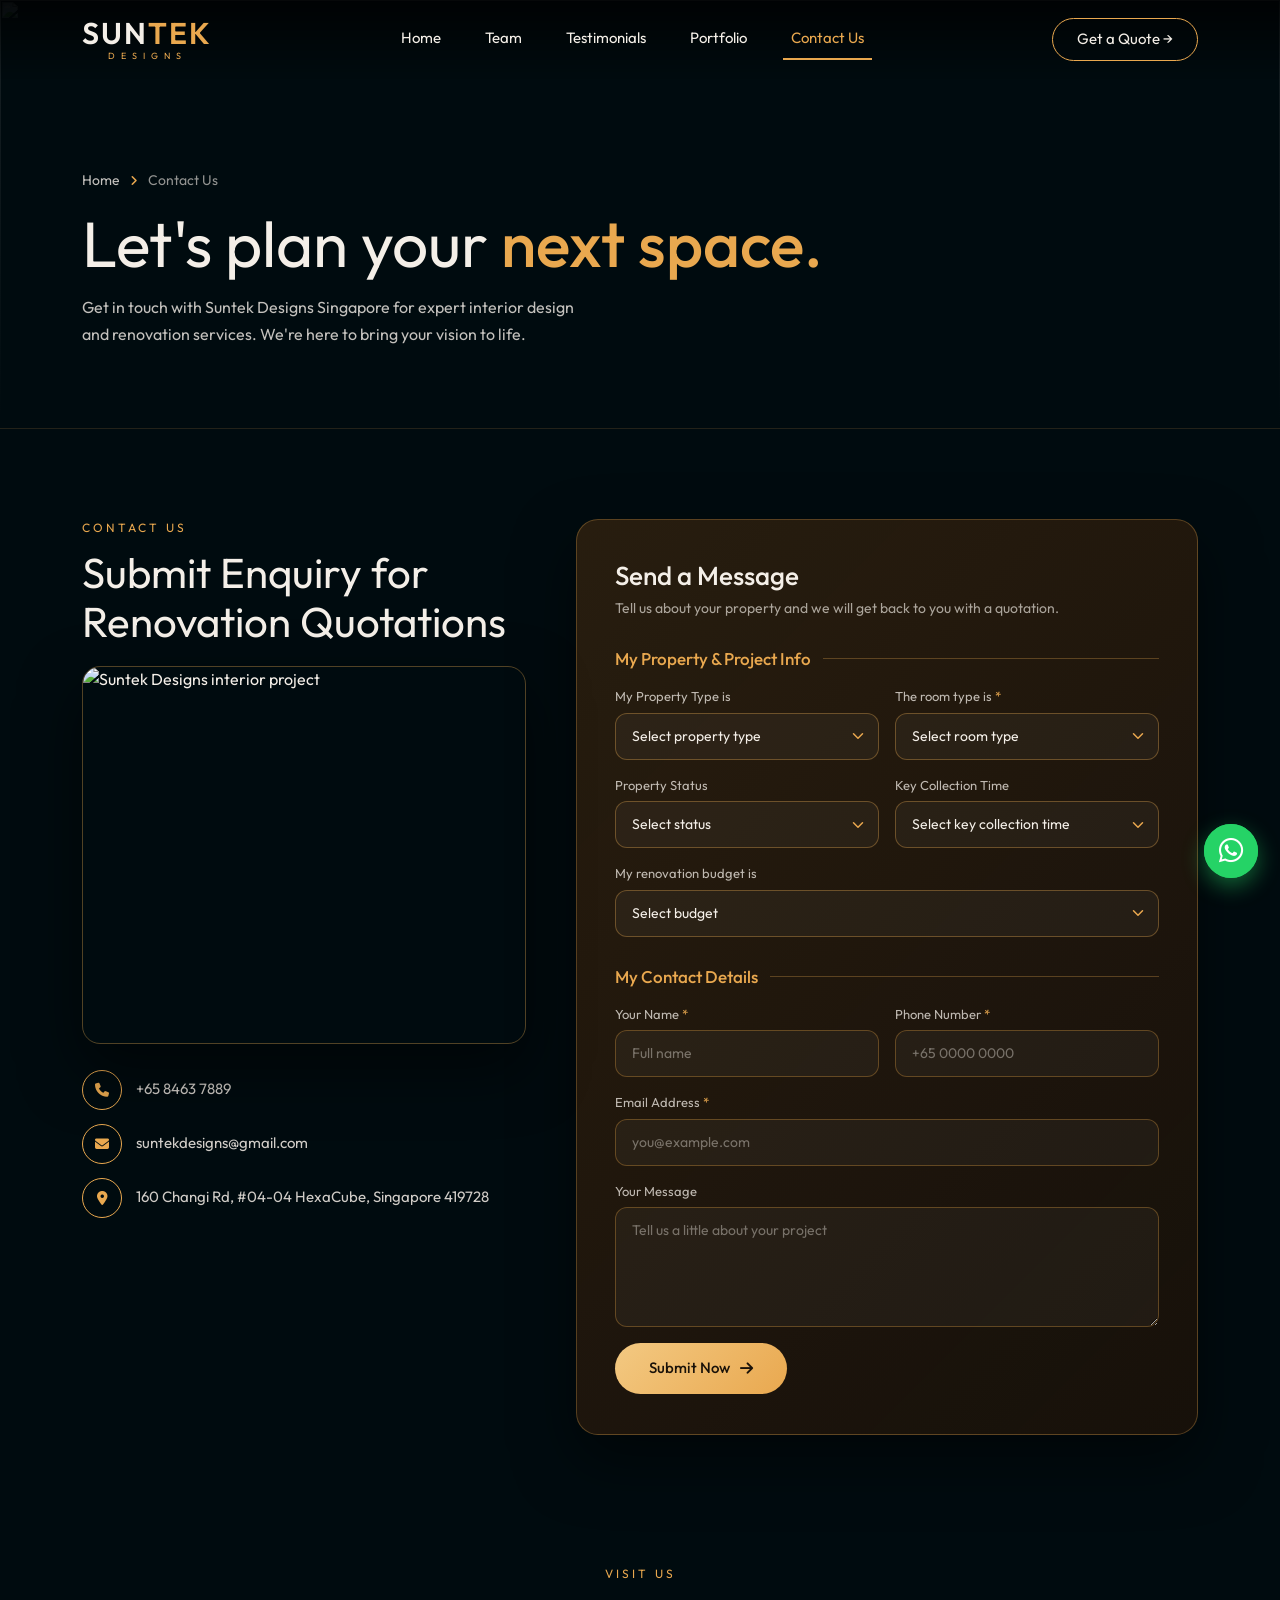
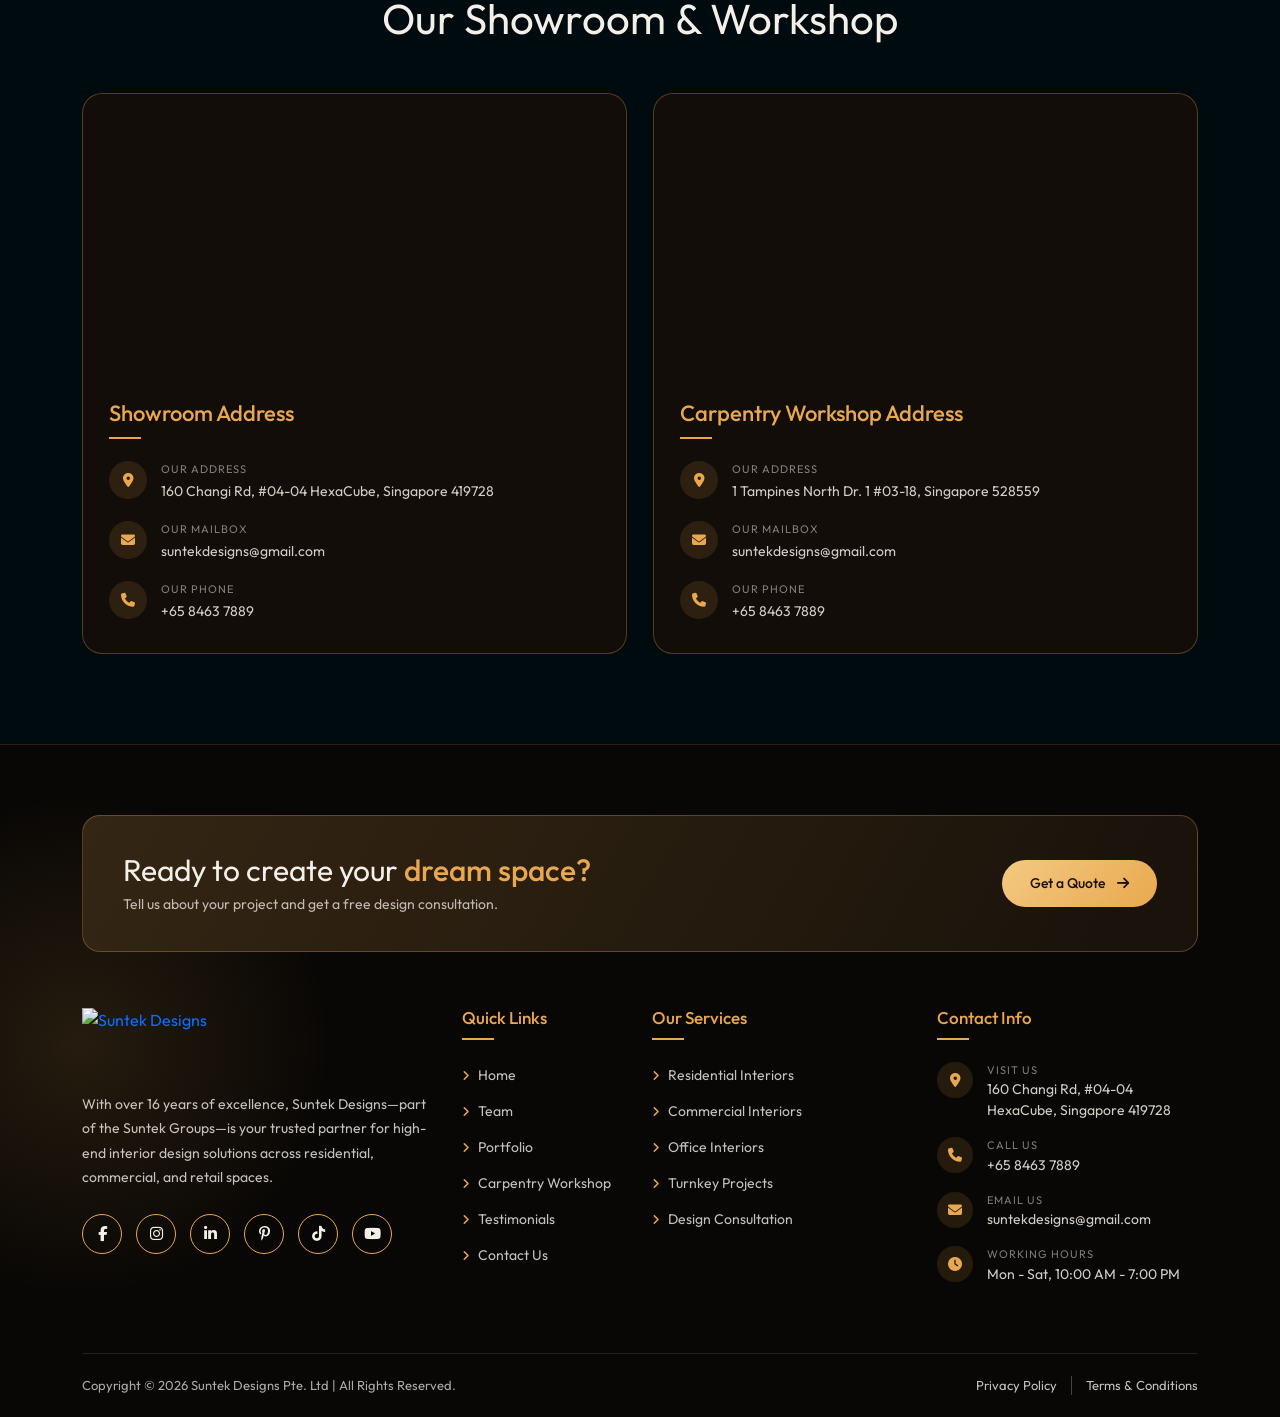
==== contact-us/index.html @ 10766556 "Add files via upload" ====
<!DOCTYPE html>
<html lang="en">

<head>
    <meta charset="UTF-8">
    <meta name="viewport" content="width=device-width, initial-scale=1">
    <title>Contact Us | Suntek Designs</title>
    <meta name="description"
        content="Get in touch with Suntek Designs Singapore for expert interior design and renovation services. We're here to bring your vision to life - contact us today!">

    <!-- Bootstrap 5 + Font -->
    <link href="https://cdn.jsdelivr.net/npm/bootstrap@5.3.3/dist/css/bootstrap.min.css" rel="stylesheet">
    <link href="https://fonts.googleapis.com/css2?family=Outfit:wght@300;400;500;600&display=swap" rel="stylesheet">
    <!-- Font Awesome icons -->
    <link rel="stylesheet" href="https://cdnjs.cloudflare.com/ajax/libs/font-awesome/6.5.2/css/all.min.css">

    <!-- =========================================================
     1) HEADER STYLE  (same as index.html / team.html)
========================================================= -->
    <style>
        html {
            scroll-padding-top: 80px;
        }

        a {
            text-decoration: none;
        }

        :root {
            --gold: #e9a84f;
            --gold-soft: #f3c982;
            --ink: #000b0f;
            --text: #f4efe8;
        }

        body {
            font-family: 'Outfit', sans-serif;
            background: var(--ink);
            color: var(--text);
            margin: 0;
        }

        .site-header {
            position: fixed;
            top: 0;
            left: 0;
            width: 100%;
            z-index: 1030;
            padding: 18px 0;
            background: linear-gradient(to bottom, rgba(0, 0, 0, .75), transparent);
            transition: padding .3s ease, background .3s ease, box-shadow .3s ease, backdrop-filter .3s ease;
        }

        .site-header.is-scrolled {
            padding: 10px 0;
            background: rgba(9, 7, 5, .92);
            -webkit-backdrop-filter: blur(10px);
            backdrop-filter: blur(10px);
            box-shadow: 0 6px 24px rgba(0, 0, 0, .45);
            border-bottom: 1px solid rgba(233, 168, 79, .18);
        }

        .site-header .navbar {
            padding: 0;
        }

        .brand {
            text-decoration: none;
            line-height: 1;
            display: inline-block;
        }

        .brand-main {
            display: block;
            font-size: 30px;
            font-weight: 600;
            letter-spacing: 2px;
            color: var(--text);
        }

        .brand-main b {
            color: var(--gold);
            font-weight: 600;
        }

        .brand-sub {
            display: block;
            font-size: 9px;
            letter-spacing: 6px;
            color: var(--gold);
            text-align: center;
            margin-top: 3px;
        }

        .site-header .nav-link {
            color: var(--text);
            font-size: 15px;
            padding: 8px 4px;
            margin: 0 14px;
            border-bottom: 2px solid transparent;
            transition: color .2s;
        }

        .site-header .nav-link:hover,
        .site-header .nav-link.active {
            color: var(--gold);
        }

        .site-header .nav-link.active {
            border-bottom-color: var(--gold);
        }

        .site-header .dropdown-menu {
            background: rgba(18, 14, 10, .97);
            border: 1px solid rgba(233, 168, 79, .3);
            border-radius: 10px;
            padding: 8px;
            min-width: 220px;
            margin-top: -7px;
        }

        .site-header .dropdown-item {
            color: var(--text);
            font-size: 14px;
            padding: 9px 14px;
            border-radius: 6px;
        }

        .site-header .dropdown-item:hover {
            background: rgba(233, 168, 79, .15);
            color: var(--gold);
        }

        .btn-quote {
            color: var(--text);
            border: 1px solid var(--gold);
            border-radius: 30px;
            padding: 9px 24px;
            font-size: 15px;
            background: transparent;
            transition: .25s;
        }

        .btn-quote:hover {
            background: var(--gold);
            color: #1a1209;
        }

        .navbar-toggler {
            border: 1px solid var(--gold);
            padding: 6px 10px;
        }

        .navbar-toggler:focus {
            box-shadow: none;
        }

        .navbar-toggler-icon {
            filter: invert(1);
        }

        @media (min-width:992px) {
            .site-header .dropdown:hover>.dropdown-menu {
                display: block;
            }
        }

        @media (max-width:991.98px) {
            .site-header {
                background: rgba(0, 0, 0, .85);
                padding: 12px 0;
            }

            .site-header.is-scrolled {
                padding: 10px 0;
                background: rgba(9, 7, 5, .95);
            }

            .site-header .navbar-collapse {
                background: rgba(14, 11, 8, .98);
                margin-top: 14px;
                padding: 10px 18px 20px;
                border: 1px solid rgba(233, 168, 79, .25);
                border-radius: 12px;
                max-height: calc(100vh - 90px);
                overflow-y: auto;
            }

            .site-header .nav-link {
                margin: 0;
                padding: 12px 0;
                border-bottom: 1px solid rgba(255, 255, 255, .08);
            }

            .site-header .nav-link.active {
                border-bottom-color: rgba(255, 255, 255, .08);
            }

            .site-header .dropdown-menu {
                background: transparent;
                border: 0;
                padding: 0 0 0 12px;
                margin: 0;
            }

            .btn-quote {
                display: block;
                text-align: center;
                margin-top: 18px;
            }
        }
    </style>
</head>

<body>

    <!-- =========================================================
     2) HEADER TAG  (same as index.html / team.html)
========================================================= -->
    <header class="site-header">
        <div class="container">
            <nav class="navbar navbar-expand-lg">

                <a class="brand" href="index.html">
                    <span class="brand-main">SUN<b>TEK</b></span>
                    <span class="brand-sub">DESIGNS</span>
                </a>

                <button class="navbar-toggler" type="button" data-bs-toggle="collapse" data-bs-target="#mainNav"
                    aria-controls="mainNav" aria-expanded="false" aria-label="Toggle menu">
                    <span class="navbar-toggler-icon"></span>
                </button>

                <div class="collapse navbar-collapse" id="mainNav">
                    <ul class="navbar-nav mx-auto align-items-lg-center">
                        <li class="nav-item"><a class="nav-link" href="../index.html">Home</a></li>
                        <!-- <li class="nav-item"><a class="nav-link" href="index.html">About Us</a></li> -->
                        <li class="nav-item"><a class="nav-link" href="../team/">Team</a></li>
                        <li class="nav-item"><a class="nav-link" href="../testimonials/">Testimonials</a></li>

                        <!-- Services dropdown -->
                        <!-- <li class="nav-item dropdown">
                            <a class="nav-link dropdown-toggle" href="#" id="servicesDrop" role="button"
                                data-bs-toggle="dropdown" aria-expanded="false">Services</a>
                            <ul class="dropdown-menu" aria-labelledby="servicesDrop">
                                <li><a class="dropdown-item" href="#">Residential Interiors</a></li>
                                <li><a class="dropdown-item" href="#">Office Interiors</a></li>
                                <li><a class="dropdown-item" href="#">Commercial Spaces</a></li>
                                <li><a class="dropdown-item" href="#">Modular Kitchens</a></li>
                                <li><a class="dropdown-item" href="#">Fit-out Solutions</a></li>
                            </ul>
                        </li> -->

                        <li class="nav-item"><a class="nav-link" href="../project-portfolio/">Portfolio</a></li>
                        <!-- <li class="nav-item"><a class="nav-link" href="#">Blog</a></li> -->
                        <li class="nav-item"><a class="nav-link active" href="../contact-us/">Contact Us</a></li>
                    </ul>

                    <a href="../contact-us/" class="btn-quote">Get a Quote &rarr;</a>
                </div>

            </nav>
        </div>
    </header>























    <!-- =========================================================
     3) CONTACT BANNER - STYLE
========================================================= -->
    <style>
        .contact-banner {
            position: relative;
            padding: 170px 0 80px;
            background: var(--ink);
            overflow: hidden;
            border-bottom: 1px solid rgba(233, 168, 79, .15);
        }

        .contact-banner-bg {
            position: absolute;
            inset: 0;
            width: 100%;
            height: 100%;
            object-fit: cover;
            opacity: .28;
        }

        .contact-banner::after {
            content: "";
            position: absolute;
            inset: 0;
            background: linear-gradient(to bottom, rgba(0, 11, 15, .55), var(--ink) 98%);
        }

        .contact-banner .container {
            position: relative;
            z-index: 2;
        }

        .contact-crumbs {
            display: flex;
            align-items: center;
            gap: 10px;
            list-style: none;
            margin: 0 0 18px;
            padding: 0;
            font-size: 14px;
            color: rgba(244, 239, 232, .6);
        }

        .contact-crumbs a {
            color: rgba(244, 239, 232, .8);
            transition: color .2s;
        }

        .contact-crumbs a:hover {
            color: var(--gold);
        }

        .contact-crumbs li+li::before {
            content: "\f105";
            font-family: "Font Awesome 6 Free";
            font-weight: 900;
            color: var(--gold);
            margin-right: 10px;
            font-size: 12px;
        }

        .contact-banner h1 {
            font-size: clamp(38px, 6vw, 64px);
            font-weight: 400;
            line-height: 1.08;
            margin: 0 0 16px;
        }

        .contact-banner h1 span {
            color: var(--gold);
            font-weight: 500;
        }

        .contact-banner p {
            max-width: 520px;
            font-size: 16px;
            line-height: 1.7;
            color: rgba(244, 239, 232, .8);
            margin: 0;
        }

        @media (max-width: 767.98px) {
            .contact-banner {
                padding: 130px 0 60px;
            }
        }
    </style>

    <!-- =========================================================
     4) CONTACT BANNER - SECTION TAG
========================================================= -->
    <section class="contact-banner">
        <img class="contact-banner-bg"
            src="https://images.unsplash.com/photo-1497366811353-6870744d04b2?auto=format&fit=crop&q=60&w=1600&h=700"
            alt="">
        <div class="container">
            <ul class="contact-crumbs">
                <li><a href="index.html">Home</a></li>
                <li>Contact Us</li>
            </ul>
            <h1>Let's plan your <span>next space.</span></h1>
            <p>Get in touch with Suntek Designs Singapore for expert interior design and renovation services. We're here
                to bring your vision to life.</p>
        </div>
    </section>























    <!-- =========================================================
     5) ENQUIRY FORM - STYLE
========================================================= -->
    <style>
        .enquiry {
            padding: 90px 0;
            background: var(--ink);
        }

        .enquiry-grid {
            display: grid;
            grid-template-columns: minmax(0, 5fr) minmax(0, 7fr);
            gap: 50px;
            align-items: start;
        }

        /* ---------- left side ---------- */
        .enquiry-eyebrow {
            color: var(--gold);
            font-size: 12px;
            letter-spacing: 3px;
            text-transform: uppercase;
            margin: 0 0 12px;
        }

        .enquiry-title {
            font-size: clamp(28px, 4vw, 42px);
            font-weight: 400;
            line-height: 1.15;
            margin: 0 0 20px;
        }

        .enquiry-img {
            position: relative;
            border-radius: 18px;
            overflow: hidden;
            border: 1px solid rgba(233, 168, 79, .35);
            box-shadow: 0 25px 60px rgba(0, 0, 0, .55);
            aspect-ratio: 4 / 3.4;
            margin-bottom: 26px;
        }

        .enquiry-img img {
            position: absolute;
            inset: 0;
            width: 100%;
            height: 100%;
            object-fit: cover;
            display: block;
        }

        .enquiry-quick {
            list-style: none;
            margin: 0;
            padding: 0;
        }

        .enquiry-quick li {
            display: flex;
            align-items: center;
            gap: 14px;
            margin-bottom: 14px;
            font-size: 15px;
            color: rgba(244, 239, 232, .85);
        }

        .enquiry-quick .ic {
            flex: 0 0 40px;
            height: 40px;
            border-radius: 50%;
            border: 1px solid var(--gold);
            color: var(--gold);
            display: grid;
            place-items: center;
            font-size: 14px;
        }

        .enquiry-quick a {
            color: inherit;
            transition: color .2s;
        }

        .enquiry-quick a:hover {
            color: var(--gold);
        }

        /* ---------- form card ---------- */
        .enquiry-card {
            padding: 40px 38px;
            border: 1px solid rgba(233, 168, 79, .3);
            border-radius: 22px;
            background: linear-gradient(135deg, rgba(233, 168, 79, .1), rgba(233, 168, 79, .02));
            background-color: #120d08;
            box-shadow: 0 25px 60px rgba(0, 0, 0, .5);
        }

        .enquiry-card h3 {
            font-size: 26px;
            font-weight: 500;
            margin: 0 0 6px;
        }

        .enquiry-card .enquiry-sub {
            font-size: 14px;
            color: rgba(244, 239, 232, .65);
            margin: 0 0 8px;
        }

        .form-group-title {
            display: flex;
            align-items: center;
            gap: 12px;
            font-size: 17px;
            font-weight: 500;
            color: var(--gold);
            margin: 30px 0 18px;
        }

        .form-group-title::after {
            content: "";
            flex: 1;
            height: 1px;
            background: rgba(233, 168, 79, .3);
        }

        .enquiry-card label {
            display: block;
            font-size: 13px;
            color: rgba(244, 239, 232, .75);
            margin-bottom: 6px;
        }

        .enquiry-card label em {
            color: var(--gold);
            font-style: normal;
        }

        .enquiry-card .form-control,
        .enquiry-card .form-select {
            background-color: rgba(255, 255, 255, .04);
            border: 1px solid rgba(233, 168, 79, .35);
            border-radius: 12px;
            color: var(--text);
            font-family: inherit;
            font-size: 14px;
            padding: 12px 16px;
            transition: border-color .25s, box-shadow .25s;
        }

        .enquiry-card .form-select {
            --bs-form-select-bg-img: url("data:image/svg+xml,%3csvg xmlns='http://www.w3.org/2000/svg' viewBox='0 0 16 16'%3e%3cpath fill='none' stroke='%23e9a84f' stroke-linecap='round' stroke-linejoin='round' stroke-width='2' d='m2 5 6 6 6-6'/%3e%3c/svg%3e");
        }

        .enquiry-card .form-select option {
            background: #120d08;
            color: var(--text);
        }

        .enquiry-card .form-control::placeholder {
            color: rgba(244, 239, 232, .4);
        }

        .enquiry-card .form-control:focus,
        .enquiry-card .form-select:focus {
            background-color: rgba(255, 255, 255, .06);
            border-color: var(--gold);
            box-shadow: 0 0 0 3px rgba(233, 168, 79, .18);
            color: var(--text);
        }

        .enquiry-card textarea.form-control {
            min-height: 120px;
            resize: vertical;
        }

        .form-save {
            display: flex;
            align-items: flex-start;
            gap: 10px;
            margin: 6px 0 24px;
            font-size: 13px;
            color: rgba(244, 239, 232, .65);
        }

        .form-save input {
            margin-top: 3px;
            accent-color: var(--gold);
        }

        .form-save label {
            margin: 0;
        }

        .btn-submit {
            display: inline-flex;
            align-items: center;
            gap: 10px;
            background: linear-gradient(135deg, var(--gold-soft), var(--gold));
            color: #1a1209;
            font-family: inherit;
            font-size: 15px;
            font-weight: 500;
            border: 0;
            border-radius: 40px;
            padding: 14px 34px;
            cursor: pointer;
            transition: .25s;
        }

        .btn-submit i {
            transition: transform .25s;
        }

        .btn-submit:hover {
            filter: brightness(1.08);
            transform: translateY(-2px);
        }

        .btn-submit:hover i {
            transform: translateX(5px);
        }

        .btn-submit:focus-visible {
            outline: 2px solid var(--gold);
            outline-offset: 3px;
        }

        @media (max-width: 991.98px) {
            .enquiry {
                padding: 70px 0;
            }

            .enquiry-grid {
                grid-template-columns: minmax(0, 1fr);
                gap: 40px;
            }
        }

        @media (max-width: 575.98px) {
            .enquiry {
                padding: 60px 0;
            }

            .enquiry-card {
                padding: 28px 20px;
            }

            .btn-submit {
                width: 100%;
                justify-content: center;
            }
        }
    </style>

    <!-- =========================================================
     6) ENQUIRY FORM - SECTION TAG
========================================================= -->
    <section class="enquiry" id="enquiry">
        <div class="container">
            <div class="enquiry-grid">

                <!-- LEFT: intro + image + quick contacts -->
                <div class="enquiry-left">
                    <p class="enquiry-eyebrow">Contact Us</p>
                    <h2 class="enquiry-title">Submit Enquiry for Renovation Quotations</h2>

                    <div class="enquiry-img">
                        <img src="https://suntekdesigns.com/wp-content/uploads/revslider/slider-demo-01/demo1-slide-02-1024x490.jpg"
                            alt="Suntek Designs interior project">
                    </div>

                    <ul class="enquiry-quick">
                        <li><span class="ic"><i class="fa-solid fa-phone"></i></span>
                            <a href="tel:+6584637889">+65 8463 7889</a>
                        </li>
                        <li><span class="ic"><i class="fa-solid fa-envelope"></i></span>
                            <a href="mailto:suntekdesigns@gmail.com">suntekdesigns@gmail.com</a>
                        </li>
                        <li><span class="ic"><i class="fa-solid fa-location-dot"></i></span>
                            <span>160 Changi Rd, #04-04 HexaCube, Singapore 419728</span>
                        </li>
                    </ul>
                </div>

                <!-- RIGHT: form -->
                <div class="enquiry-card">
                    <h3>Send a Message</h3>
                    <p class="enquiry-sub">Tell us about your property and we will get back to you with a quotation.</p>

                    <form action="#" method="post">

                        <h4 class="form-group-title">My Property &amp; Project Info</h4>

                        <div class="row g-3">
                            <div class="col-12 col-md-6">
                                <label for="propertyType">My Property Type is</label>
                                <select class="form-select" id="propertyType" name="property_type">
                                    <option value="">Select property type</option>
                                    <option>HDB</option>
                                    <option>Apartment/Condominium</option>
                                    <option>Landed Property</option>
                                    <option>Commercial</option>
                                </select>
                            </div>

                            <div class="col-12 col-md-6">
                                <label for="roomType">The room type is <em>*</em></label>
                                <select class="form-select" id="roomType" name="room_type" required>
                                    <option value="">Select room type</option>
                                    <option>Studio</option>
                                    <option>2 Rooms</option>
                                    <option>3 Rooms</option>
                                    <option>4 Rooms</option>
                                    <option>5 Rooms</option>
                                    <option>Above 5 Rooms</option>
                                </select>
                            </div>

                            <div class="col-12 col-md-6">
                                <label for="propertyStatus">Property Status</label>
                                <select class="form-select" id="propertyStatus" name="property_status">
                                    <option value="">Select status</option>
                                    <option>New</option>
                                    <option>Resale</option>
                                    <option>Presently Staying</option>
                                </select>
                            </div>

                            <div class="col-12 col-md-6">
                                <label for="keyCollection">Key Collection Time</label>
                                <select class="form-select" id="keyCollection" name="key_collection">
                                    <option value="">Select key collection time</option>
                                    <option>Yes, Key is collected</option>
                                    <option>No, in 1 - 3 months time</option>
                                    <option>No, in 3 - 6 months time</option>
                                    <option>No, in 7 - 12 months time</option>
                                </select>
                            </div>

                            <div class="col-12">
                                <label for="budget">My renovation budget is</label>
                                <select class="form-select" id="budget" name="budget">
                                    <option value="">Select budget</option>
                                    <option>Not Fixed</option>
                                    <option>20,000 and Below</option>
                                    <option>20,001 - 30,000</option>
                                    <option>30,001 - 40,000</option>
                                    <option>40,001 - 60,000</option>
                                    <option>60,001 - 80,000</option>
                                    <option>80,001 - 100,000</option>
                                    <option>100,001 - 200,000</option>
                                    <option>200,001 &amp; Above</option>
                                </select>
                            </div>
                        </div>

                        <h4 class="form-group-title">My Contact Details</h4>

                        <div class="row g-3">
                            <div class="col-12 col-md-6">
                                <label for="fullName">Your Name <em>*</em></label>
                                <input type="text" class="form-control" id="fullName" name="name"
                                    placeholder="Full name" required>
                            </div>

                            <div class="col-12 col-md-6">
                                <label for="phone">Phone Number <em>*</em></label>
                                <input type="tel" class="form-control" id="phone" name="phone"
                                    placeholder="+65 0000 0000" required>
                            </div>

                            <div class="col-12">
                                <label for="email">Email Address <em>*</em></label>
                                <input type="email" class="form-control" id="email" name="email"
                                    placeholder="you@example.com" required>
                            </div>

                            <div class="col-12">
                                <label for="message">Your Message</label>
                                <textarea class="form-control" id="message" name="message"
                                    placeholder="Tell us a little about your project"></textarea>
                            </div>
                        </div>

                        <!-- <div class="form-save">
                            <input type="checkbox" id="saveInfo" name="save_info">
                            <label for="saveInfo">Save my name, email, and website in this browser for the next time I
                                comment.</label>
                        </div> -->

                        <button type="submit" class="btn-submit mt-3">Submit Now <i
                                class="fa-solid fa-arrow-right"></i></button>
                    </form>
                </div>

            </div>
        </div>
    </section>























    <!-- =========================================================
     7) LOCATIONS (MAPS) - STYLE
========================================================= -->
    <style>
        .locations {
            padding: 40px 0 90px;
            background: var(--ink);
        }

        .locations-head {
            max-width: 620px;
            margin: 0 auto 50px;
            text-align: center;
        }

        .locations-eyebrow {
            color: var(--gold);
            font-size: 12px;
            letter-spacing: 3px;
            text-transform: uppercase;
            margin: 0 0 12px;
        }

        .locations-title {
            font-size: clamp(28px, 4vw, 42px);
            font-weight: 400;
            line-height: 1.15;
            margin: 0;
        }

        .locations-grid {
            display: grid;
            grid-template-columns: repeat(2, minmax(0, 1fr));
            gap: 26px;
        }

        .location-card {
            border: 1px solid rgba(233, 168, 79, .3);
            border-radius: 20px;
            overflow: hidden;
            background: #120d08;
            transition: transform .3s, border-color .3s, box-shadow .3s;
        }

        .location-card:hover {
            transform: translateY(-6px);
            border-color: var(--gold);
            box-shadow: 0 18px 40px rgba(233, 168, 79, .15);
        }

        .location-map {
            display: block;
            width: 100%;
            height: 280px;
            border: 0;
            filter: grayscale(.5) invert(.9) contrast(.9) hue-rotate(180deg);
        }

        .location-body {
            padding: 26px 26px 12px;
        }

        .location-body h3 {
            position: relative;
            font-size: 22px;
            font-weight: 500;
            color: var(--gold);
            margin: 0 0 22px;
            padding-bottom: 12px;
        }

        .location-body h3::after {
            content: "";
            position: absolute;
            left: 0;
            bottom: 0;
            width: 32px;
            height: 2px;
            background: var(--gold);
        }

        .location-list {
            list-style: none;
            margin: 0;
            padding: 0;
        }

        .location-list li {
            display: flex;
            align-items: flex-start;
            gap: 14px;
            margin-bottom: 18px;
            font-size: 14px;
            line-height: 1.6;
            color: rgba(244, 239, 232, .85);
        }

        .location-list .ic {
            flex: 0 0 38px;
            height: 38px;
            border-radius: 50%;
            background: rgba(233, 168, 79, .12);
            color: var(--gold);
            display: grid;
            place-items: center;
            font-size: 14px;
        }

        .location-list small {
            display: block;
            font-size: 11px;
            letter-spacing: 1px;
            text-transform: uppercase;
            color: rgba(244, 239, 232, .5);
            margin-bottom: 2px;
        }

        .location-list a {
            color: inherit;
            word-break: break-word;
            transition: color .2s;
        }

        .location-list a:hover {
            color: var(--gold);
        }

        @media (max-width: 991.98px) {
            .locations {
                padding: 20px 0 70px;
            }

            .locations-grid {
                grid-template-columns: minmax(0, 1fr);
            }
        }

        @media (max-width: 575.98px) {
            .locations {
                padding: 10px 0 60px;
            }

            .location-map {
                height: 230px;
            }

            .location-body {
                padding: 22px 20px 8px;
            }

            .location-card:hover {
                transform: none;
            }
        }
    </style>

    <!-- =========================================================
     8) LOCATIONS (MAPS) - SECTION TAG
========================================================= -->
    <section class="locations" id="locations">
        <div class="container">

            <div class="locations-head">
                <p class="locations-eyebrow">Visit Us</p>
                <h2 class="locations-title">Our Showroom &amp; Workshop</h2>
            </div>

            <div class="locations-grid">

                <!-- showroom -->
                <article class="location-card">
                    <iframe class="location-map" title="Suntek Designs showroom map" loading="lazy"
                        referrerpolicy="no-referrer-when-downgrade"
                        src="https://maps.google.com/maps?q=160%20Changi%20Rd%2C%20%2304-04%20HexaCube%2C%20Singapore%20419728&t=m&z=15&output=embed&iwloc=near"></iframe>
                    <div class="location-body">
                        <h3>Showroom Address</h3>
                        <ul class="location-list">
                            <li><span class="ic"><i class="fa-solid fa-location-dot"></i></span>
                                <span><small>Our Address</small>160 Changi Rd, #04-04 HexaCube, Singapore
                                    419728</span>
                            </li>
                            <li><span class="ic"><i class="fa-solid fa-envelope"></i></span>
                                <span><small>Our Mailbox</small><a
                                        href="mailto:suntekdesigns@gmail.com">suntekdesigns@gmail.com</a></span>
                            </li>
                            <li><span class="ic"><i class="fa-solid fa-phone"></i></span>
                                <span><small>Our Phone</small><a href="tel:+6584637889">+65 8463 7889</a></span>
                            </li>
                        </ul>
                    </div>
                </article>

                <!-- carpentry workshop -->
                <article class="location-card">
                    <iframe class="location-map" title="Suntek Designs carpentry workshop map" loading="lazy"
                        referrerpolicy="no-referrer-when-downgrade"
                        src="https://maps.google.com/maps?q=1%20Tampines%20North%20Dr.%201%20%2303-18%20%2C%20Singapore%20528559&t=m&z=15&output=embed&iwloc=near"></iframe>
                    <div class="location-body">
                        <h3>Carpentry Workshop Address</h3>
                        <ul class="location-list">
                            <li><span class="ic"><i class="fa-solid fa-location-dot"></i></span>
                                <span><small>Our Address</small>1 Tampines North Dr. 1 #03-18, Singapore
                                    528559</span>
                            </li>
                            <li><span class="ic"><i class="fa-solid fa-envelope"></i></span>
                                <span><small>Our Mailbox</small><a
                                        href="mailto:suntekdesigns@gmail.com">suntekdesigns@gmail.com</a></span>
                            </li>
                            <li><span class="ic"><i class="fa-solid fa-phone"></i></span>
                                <span><small>Our Phone</small><a href="tel:+6584637889">+65 8463 7889</a></span>
                            </li>
                        </ul>
                    </div>
                </article>

            </div>
        </div>
    </section>
























    <!-- <style>
        .strip {
            padding: 0 0 90px;
            background: var(--ink);
        }

        .strip-grid {
            display: grid;
            grid-template-columns: repeat(6, minmax(0, 1fr));
            gap: 14px;
        }

        .strip-item {
            position: relative;
            aspect-ratio: 1 / 1;
            border-radius: 14px;
            overflow: hidden;
            border: 1px solid rgba(255, 255, 255, .12);
            background: #17120d;
            transition: border-color .3s, box-shadow .3s;
        }

        .strip-item img {
            position: absolute;
            inset: 0;
            width: 100%;
            height: 100%;
            object-fit: cover;
            display: block;
            transition: transform .6s;
        }

        .strip-item:hover {
            border-color: var(--gold);
            box-shadow: 0 14px 30px rgba(233, 168, 79, .18);
        }

        .strip-item:hover img {
            transform: scale(1.1);
        }

        @media (max-width: 991.98px) {
            .strip {
                padding-bottom: 70px;
            }

            .strip-grid {
                grid-template-columns: repeat(3, minmax(0, 1fr));
            }
        }

        @media (max-width: 575.98px) {
            .strip {
                padding-bottom: 60px;
            }

            .strip-grid {
                gap: 10px;
            }
        }
    </style>

   
    <section class="strip">
        <div class="container">
            <div class="strip-grid">
                <div class="strip-item"><img
                        src="https://suntekdesigns.com/wp-content/uploads/2024/05/Kew4-1024x691.jpg"
                        alt="Suntek Designs project - Kew" loading="lazy"></div>
                <div class="strip-item"><img
                        src="https://suntekdesigns.com/wp-content/uploads/2024/05/meyer3-1024x691.jpg"
                        alt="Suntek Designs project - Meyer" loading="lazy"></div>
                <div class="strip-item"><img
                        src="https://suntekdesigns.com/wp-content/uploads/2024/05/meyer5-1024x691.jpg"
                        alt="Suntek Designs project - Meyer" loading="lazy"></div>
                <div class="strip-item"><img
                        src="https://suntekdesigns.com/wp-content/uploads/2024/05/meyer6-1024x691.jpg"
                        alt="Suntek Designs project - Meyer" loading="lazy"></div>
                <div class="strip-item"><img
                        src="https://suntekdesigns.com/wp-content/uploads/2024/05/meyer7-1024x691.jpg"
                        alt="Suntek Designs project - Meyer" loading="lazy"></div>
                <div class="strip-item"><img
                        src="https://suntekdesigns.com/wp-content/uploads/2024/05/Bishan8-1024x691.jpg"
                        alt="Suntek Designs project - Bishan" loading="lazy"></div>
            </div>
        </div>
    </section> -->








    <!-- =========================================================
     FLOATING BUTTONS - STYLE
========================================================= -->
    <style>
        .wa-float,
        .to-top {
            position: fixed;
            right: 22px;
            z-index: 1040;
            /* above the header (1030) */
            width: 54px;
            height: 54px;
            border-radius: 50%;
            display: grid;
            place-items: center;
            text-decoration: none;
        }

        /* WhatsApp: always visible, bottom-most */
        .wa-float {
            bottom: 22px;
            background: #25d366;
            color: #fff;
            font-size: 28px;
            box-shadow: 0 8px 22px rgba(37, 211, 102, .45);
            transition: transform .25s, box-shadow .25s;
        }

        .wa-float:hover {
            color: #fff;
            transform: translateY(-3px) scale(1.06);
            box-shadow: 0 12px 28px rgba(37, 211, 102, .6);
        }

        /* soft pulse ring */
        .wa-float::before {
            content: "";
            position: absolute;
            inset: 0;
            border-radius: 50%;
            border: 2px solid #25d366;
            animation: waPulse 2s ease-out infinite;
            pointer-events: none;
        }

        @keyframes waPulse {
            from {
                transform: scale(1);
                opacity: .7;
            }

            to {
                transform: scale(1.6);
                opacity: 0;
            }
        }

        /* Scroll to top: sits above WhatsApp, hidden until user scrolls */
        .to-top {
            bottom: 90px;
            /* 22px + 54px button + 14px gap */
            border: 1px solid var(--gold);
            background: rgba(9, 7, 5, .92);
            color: var(--gold);
            font-size: 18px;
            cursor: pointer;
            box-shadow: 0 8px 22px rgba(0, 0, 0, .5);

            /* hidden state */
            opacity: 0;
            visibility: hidden;
            transform: translateY(14px);
            transition: opacity .3s, visibility .3s, transform .3s, background .25s, color .25s;
        }

        .to-top.is-visible {
            opacity: 1;
            visibility: visible;
            transform: none;
        }

        .to-top:hover {
            background: var(--gold);
            color: #1a1209;
        }

        .to-top:focus-visible {
            outline: 2px solid var(--gold);
            outline-offset: 3px;
        }

        @media (max-width: 575.98px) {

            .wa-float,
            .to-top {
                right: 14px;
                width: 48px;
                height: 48px;
            }

            .wa-float {
                bottom: 14px;
                font-size: 25px;
            }

            .to-top {
                bottom: 74px;
                font-size: 16px;
            }
        }

        @media (prefers-reduced-motion: reduce) {
            .wa-float::before {
                animation: none;
            }
        }
    </style>

    <!-- =========================================================
     FLOATING BUTTONS - HTML
========================================================= -->
    <a href="https://wa.me/6584637889?text=Hi%20Suntek%20Designs%2C%20I%20would%20like%20to%20know%20more%20about%20your%20interior%20design%20services."
        class="wa-float" target="_blank" rel="noopener" aria-label="Chat with us on WhatsApp">
        <i class="fa-brands fa-whatsapp"></i>
    </a>

    <button type="button" class="to-top" id="toTop" aria-label="Scroll to top">
        <i class="fa-solid fa-arrow-up"></i>
    </button>

    <!-- =========================================================
       FLOATING BUTTONS - SCRIPT
  ========================================================= -->
    <script>
        (function () {
            var toTop = document.getElementById('toTop');
            if (!toTop) return;

            // show only after the user has scrolled down 400px
            function onScroll() {
                toTop.classList.toggle('is-visible', window.scrollY > 400);
            }

            window.addEventListener('scroll', onScroll, { passive: true });
            onScroll();

            toTop.addEventListener('click', function () {
                window.scrollTo({ top: 0, behavior: 'smooth' });
            });
        })();
    </script>















    <!-- =========================================================
     11) FOOTER STYLE  (same as index.html / team.html)
========================================================= -->
    <style>
        .site-footer {
            position: relative;
            background: #090705;
            border-top: 1px solid rgba(233, 168, 79, .15);
            overflow: hidden;
        }

        .site-footer::before {
            content: "";
            position: absolute;
            left: -180px;
            top: 40px;
            width: 520px;
            height: 520px;
            background: radial-gradient(circle, rgba(233, 168, 79, .13), transparent 68%);
            pointer-events: none;
        }

        .site-footer>.container {
            position: relative;
            z-index: 1;
        }

        .footer-cta {
            padding: 36px 40px;
            border: 1px solid rgba(233, 168, 79, .3);
            border-radius: 18px;
            background: linear-gradient(120deg, rgba(233, 168, 79, .16), rgba(233, 168, 79, .03));
            display: flex;
            align-items: center;
            justify-content: space-between;
            gap: 24px;
            flex-wrap: wrap;
            margin-bottom: 56px;
            background-color: #120d08;
        }

        .footer-cta h3 {
            font-size: clamp(22px, 2.6vw, 30px);
            font-weight: 400;
            margin: 0 0 6px;
        }

        .footer-cta h3 span {
            color: var(--gold);
            font-weight: 500;
        }

        .footer-cta p {
            margin: 0;
            font-size: 14px;
            color: rgba(244, 239, 232, .75);
        }

        .footer-logo {
            display: inline-block;
            margin-bottom: 20px;
        }

        .footer-logo img {
            height: 64px;
            width: auto;
            max-width: 100%;
            display: block;
        }

        .footer-about {
            font-size: 14px;
            line-height: 1.75;
            color: rgba(244, 239, 232, .8);
            max-width: 360px;
            margin-bottom: 24px;
        }

        .footer-social {
            display: flex;
            gap: 14px;
            padding: 0;
            margin: 0;
            list-style: none;
        }

        .footer-social a {
            width: 40px;
            height: 40px;
            border: 1px solid var(--gold);
            border-radius: 50%;
            display: grid;
            place-items: center;
            color: var(--text);
            font-size: 15px;
            transition: .25s;
        }

        .footer-social a:hover {
            background: var(--gold);
            color: #1a1209;
            transform: translateY(-3px);
        }

        .footer-title {
            position: relative;
            color: var(--gold);
            font-size: 17px;
            font-weight: 500;
            margin-bottom: 22px;
            padding-bottom: 12px;
        }

        .footer-title::after {
            content: "";
            position: absolute;
            left: 0;
            bottom: 0;
            width: 32px;
            height: 2px;
            background: var(--gold);
        }

        .footer-links {
            list-style: none;
            padding: 0;
            margin: 0;
        }

        .footer-links li {
            margin-bottom: 12px;
        }

        .footer-links a {
            color: rgba(244, 239, 232, .8);
            font-size: 14px;
            transition: color .2s, padding .2s;
        }

        .footer-links a::before {
            content: "\f105";
            font-family: "Font Awesome 6 Free";
            font-weight: 900;
            color: var(--gold);
            margin-right: 8px;
            font-size: 12px;
        }

        .footer-links a:hover {
            color: var(--gold);
            padding-left: 5px;
        }

        .footer-contact {
            list-style: none;
            padding: 0;
            margin: 0 0 18px;
        }

        .footer-contact li {
            display: flex;
            align-items: flex-start;
            gap: 14px;
            margin-bottom: 16px;
            font-size: 14px;
            color: rgba(244, 239, 232, .85);
        }

        .footer-contact .ic {
            flex: 0 0 36px;
            height: 36px;
            border-radius: 50%;
            background: rgba(233, 168, 79, .12);
            color: var(--gold);
            display: grid;
            place-items: center;
            font-size: 14px;
        }

        .footer-contact small {
            display: block;
            font-size: 11px;
            letter-spacing: 1px;
            color: rgba(244, 239, 232, .5);
            margin-bottom: 1px;
        }

        .footer-contact a {
            color: inherit;
            word-break: break-word;
        }

        .footer-contact a:hover {
            color: var(--gold);
        }

        .footer-btn {
            display: inline-flex;
            align-items: center;
            gap: 12px;
            background: linear-gradient(135deg, var(--gold-soft), var(--gold));
            color: #1a1209;
            font-size: 14px;
            font-weight: 500;
            padding: 13px 28px;
            border-radius: 30px;
            transition: .25s;
            white-space: nowrap;
        }

        .footer-btn:hover {
            color: #1a1209;
            filter: brightness(1.08);
            transform: translateY(-2px);
        }

        .footer-btn i {
            transition: transform .25s;
        }

        .footer-btn:hover i {
            transform: translateX(4px);
        }

        .footer-bottom {
            margin-top: 50px;
            padding: 22px 0;
            border-top: 1px solid rgba(255, 255, 255, .1);
            display: flex;
            justify-content: space-between;
            align-items: center;
            flex-wrap: wrap;
            gap: 10px;
            font-size: 13px;
            color: rgba(244, 239, 232, .7);
        }

        .footer-legal {
            display: flex;
            align-items: center;
        }

        .footer-legal a {
            color: rgba(244, 239, 232, .8);
            padding: 0 14px;
        }

        .footer-legal a:first-child {
            border-right: 1px solid rgba(255, 255, 255, .25);
        }

        .footer-legal a:last-child {
            padding-right: 0;
        }

        .footer-legal a:hover {
            color: var(--gold);
        }

        .footer-wrap {
            padding-top: 70px;
        }

        @media (max-width: 767.98px) {
            .footer-wrap {
                padding-top: 50px;
            }

            .footer-cta {
                padding: 28px 22px;
                text-align: center;
                justify-content: center;
            }

            .footer-cta .footer-btn {
                width: 100%;
                justify-content: center;
            }
        }

        @media (max-width: 575.98px) {
            .footer-bottom {
                flex-direction: column;
                text-align: center;
                margin-top: 36px;
            }

            .footer-about {
                max-width: 100%;
            }

            .footer-contact+.footer-btn {
                width: 100%;
                justify-content: center;
            }
        }
    </style>

    <!-- =========================================================
     12) FOOTER TAG  (same as index.html / team.html)
========================================================= -->
    <footer class="site-footer">
        <div class="container footer-wrap">

            <!-- CTA band -->
            <div class="footer-cta">
                <div>
                    <h3>Ready to create your <span>dream space?</span></h3>
                    <p>Tell us about your project and get a free design consultation.</p>
                </div>
                <a href="#enquiry" class="footer-btn">Get a Quote <i class="fa-solid fa-arrow-right"></i></a>
            </div>

            <div class="row gy-5 footer-main">

                <!-- brand -->
                <div class="col-12 col-lg-4">
                    <a href="index.html" class="footer-logo"><img src="./assets/logo.png" alt="Suntek Designs"></a>
                    <p class="footer-about">
                        With over 16 years of excellence, Suntek Designs—part of the Suntek Groups—is your
                        trusted partner for high-end interior design solutions across residential,
                        commercial, and retail spaces.
                    </p>

                    <ul class="footer-social">
                        <li><a href="https://www.facebook.com/people/Suntek-Designs/61558939678426/" target="_blank"
                                rel="noopener" aria-label="Facebook"><i class="fa-brands fa-facebook-f"></i></a></li>
                        <li><a href="https://www.instagram.com/suntekdesigns/" target="_blank" rel="noopener"
                                aria-label="Instagram"><i class="fa-brands fa-instagram"></i></a></li>
                        <li><a href="https://sg.linkedin.com/company/abdel-designs" target="_blank" rel="noopener"
                                aria-label="LinkedIn"><i class="fa-brands fa-linkedin-in"></i></a></li>
                        <li><a href="https://in.pinterest.com/suntekdesigns/" target="_blank" rel="noopener"
                                aria-label="Pinterest"><i class="fa-brands fa-pinterest-p"></i></a></li>
                        <li><a href="https://www.tiktok.com/@suntekdesigns" target="_blank" rel="noopener"
                                aria-label="TikTok"><i class="fa-brands fa-tiktok"></i></a></li>
                        <li><a href="#" aria-label="YouTube"><i class="fa-brands fa-youtube"></i></a></li>
                    </ul>
                </div>

                <!-- quick links -->
                <div class="col-6 col-md-4 col-lg-2">
                    <h4 class="footer-title">Quick Links</h4>
                    <ul class="footer-links">
                        <li><a href="index.html">Home</a></li>
                        <li><a href="team.html">Team</a></li>
                        <li><a href="#">Portfolio</a></li>
                        <li><a href="#">Carpentry Workshop</a></li>
                        <li><a href="#">Testimonials</a></li>
                        <li><a href="contact.html">Contact Us</a></li>
                    </ul>
                </div>

                <!-- services -->
                <div class="col-6 col-md-4 col-lg-3">
                    <h4 class="footer-title">Our Services</h4>
                    <ul class="footer-links">
                        <li><a href="#">Residential Interiors</a></li>
                        <li><a href="#">Commercial Interiors</a></li>
                        <li><a href="#">Office Interiors</a></li>
                        <li><a href="#">Turnkey Projects</a></li>
                        <li><a href="#">Design Consultation</a></li>
                    </ul>
                </div>

                <!-- contact -->
                <div class="col-12 col-md-4 col-lg-3">
                    <h4 class="footer-title">Contact Info</h4>
                    <ul class="footer-contact">
                        <li><span class="ic"><i class="fa-solid fa-location-dot"></i></span>
                            <span><small>VISIT US</small>160 Changi Rd, #04-04 HexaCube, Singapore 419728</span>
                        </li>
                        <li><span class="ic"><i class="fa-solid fa-phone"></i></span>
                            <span><small>CALL US</small><a href="tel:+6584637889">+65 8463 7889</a></span>
                        </li>
                        <li><span class="ic"><i class="fa-solid fa-envelope"></i></span>
                            <span><small>EMAIL US</small><a
                                    href="mailto:suntekdesigns@gmail.com">suntekdesigns@gmail.com</a></span>
                        </li>
                        <li><span class="ic"><i class="fa-solid fa-clock"></i></span>
                            <span><small>WORKING HOURS</small>Mon - Sat, 10:00 AM - 7:00 PM</span>
                        </li>
                    </ul>
                </div>

            </div>

            <!-- bottom bar -->
            <div class="footer-bottom">
                <span>Copyright &copy; <span id="footerYear">2025</span> Suntek Designs Pte. Ltd | All Rights
                    Reserved.</span>
                <div class="footer-legal">
                    <a href="#">Privacy Policy</a>
                    <a href="#">Terms &amp; Conditions</a>
                </div>
            </div>
        </div>
    </footer>

    <script>
        document.getElementById('footerYear').textContent = new Date().getFullYear();
    </script>

    <!-- Scripts (same as index.html / team.html) -->
    <script src="https://code.jquery.com/jquery-3.7.1.min.js"></script>
    <script src="https://cdn.jsdelivr.net/npm/bootstrap@5.3.3/dist/js/bootstrap.bundle.min.js"></script>
    <script>
        (function () {
            var header = document.querySelector('.site-header');
            if (!header) return;

            function onScroll() {
                header.classList.toggle('is-scrolled', window.scrollY > 40);
            }

            window.addEventListener('scroll', onScroll, { passive: true });
            onScroll();
        })();
    </script>
    <script>
        $(function () {
            // close mobile menu after tapping a normal link (not the Services toggle)
            $('#mainNav .nav-link:not(.dropdown-toggle), #mainNav .dropdown-item').on('click', function () {
                if ($(window).width() < 992) $('#mainNav').collapse('hide');
            });
        });
    </script>
</body>

</html>
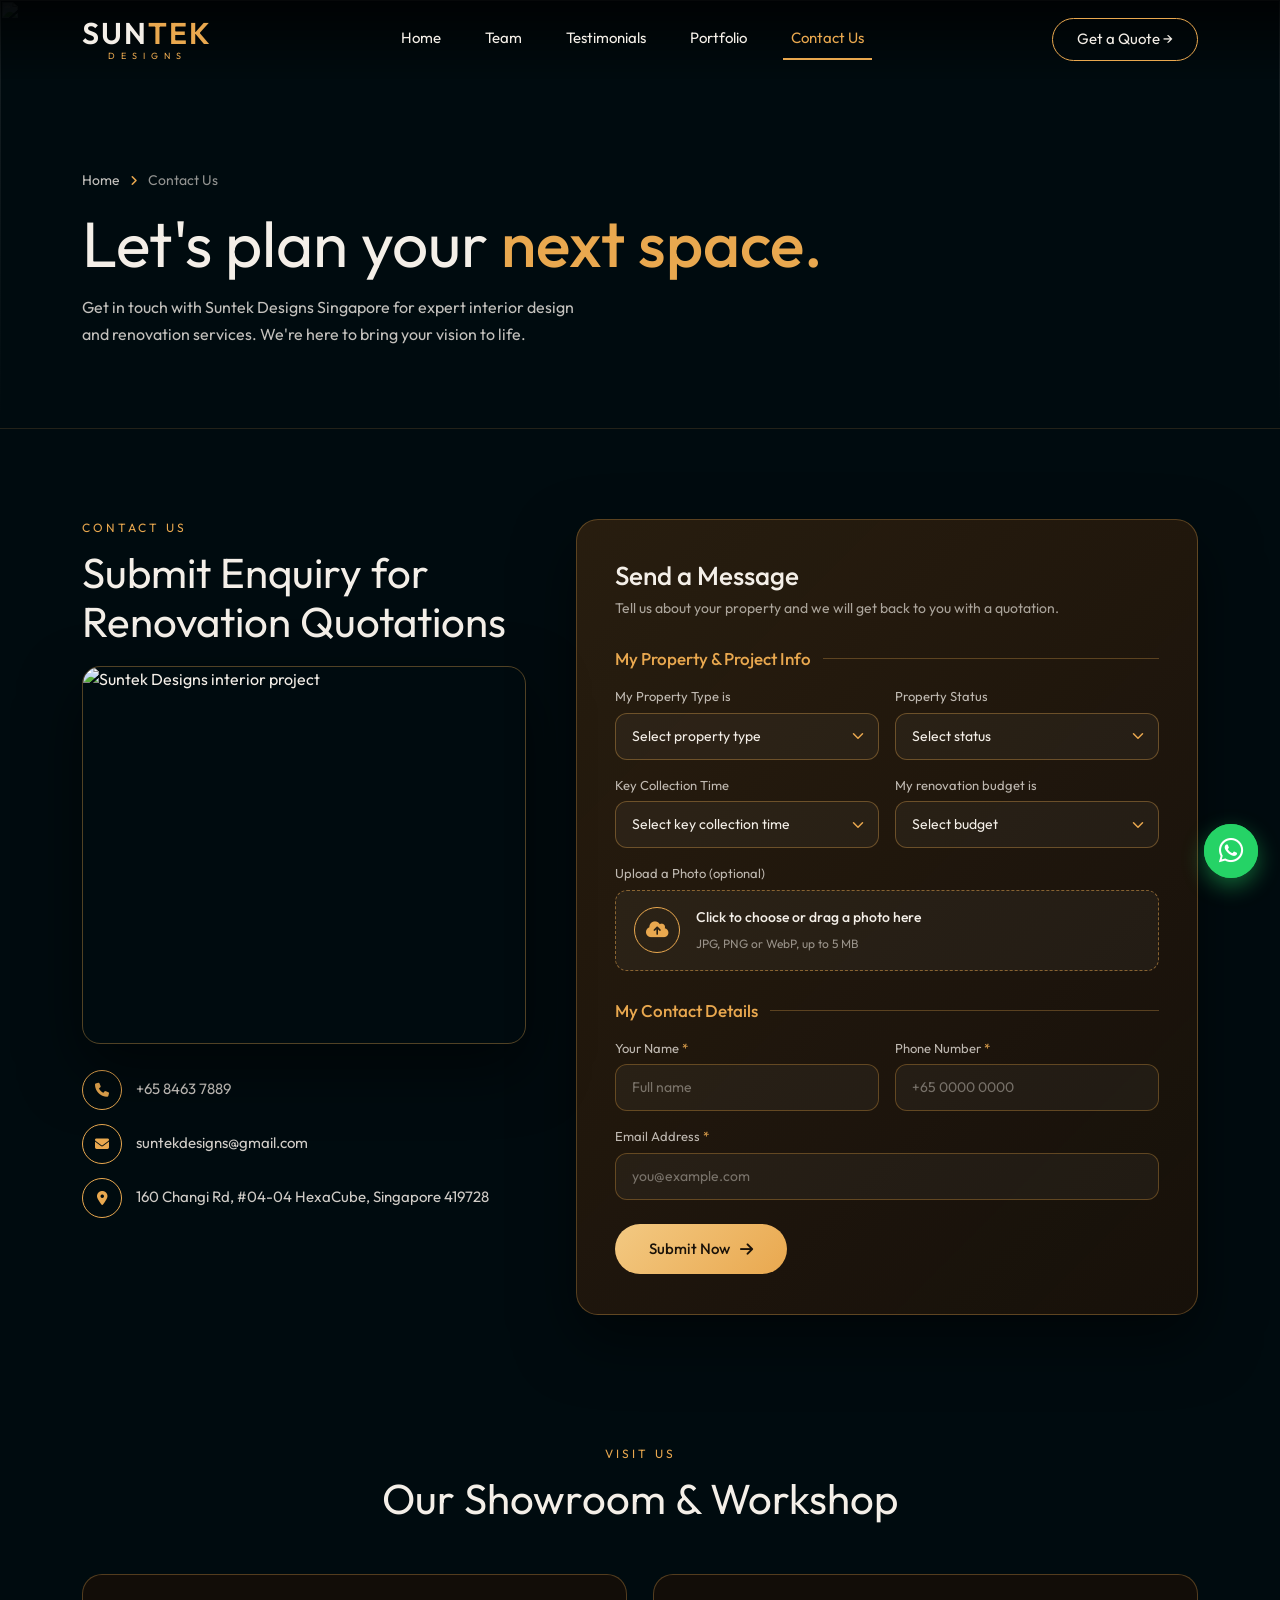
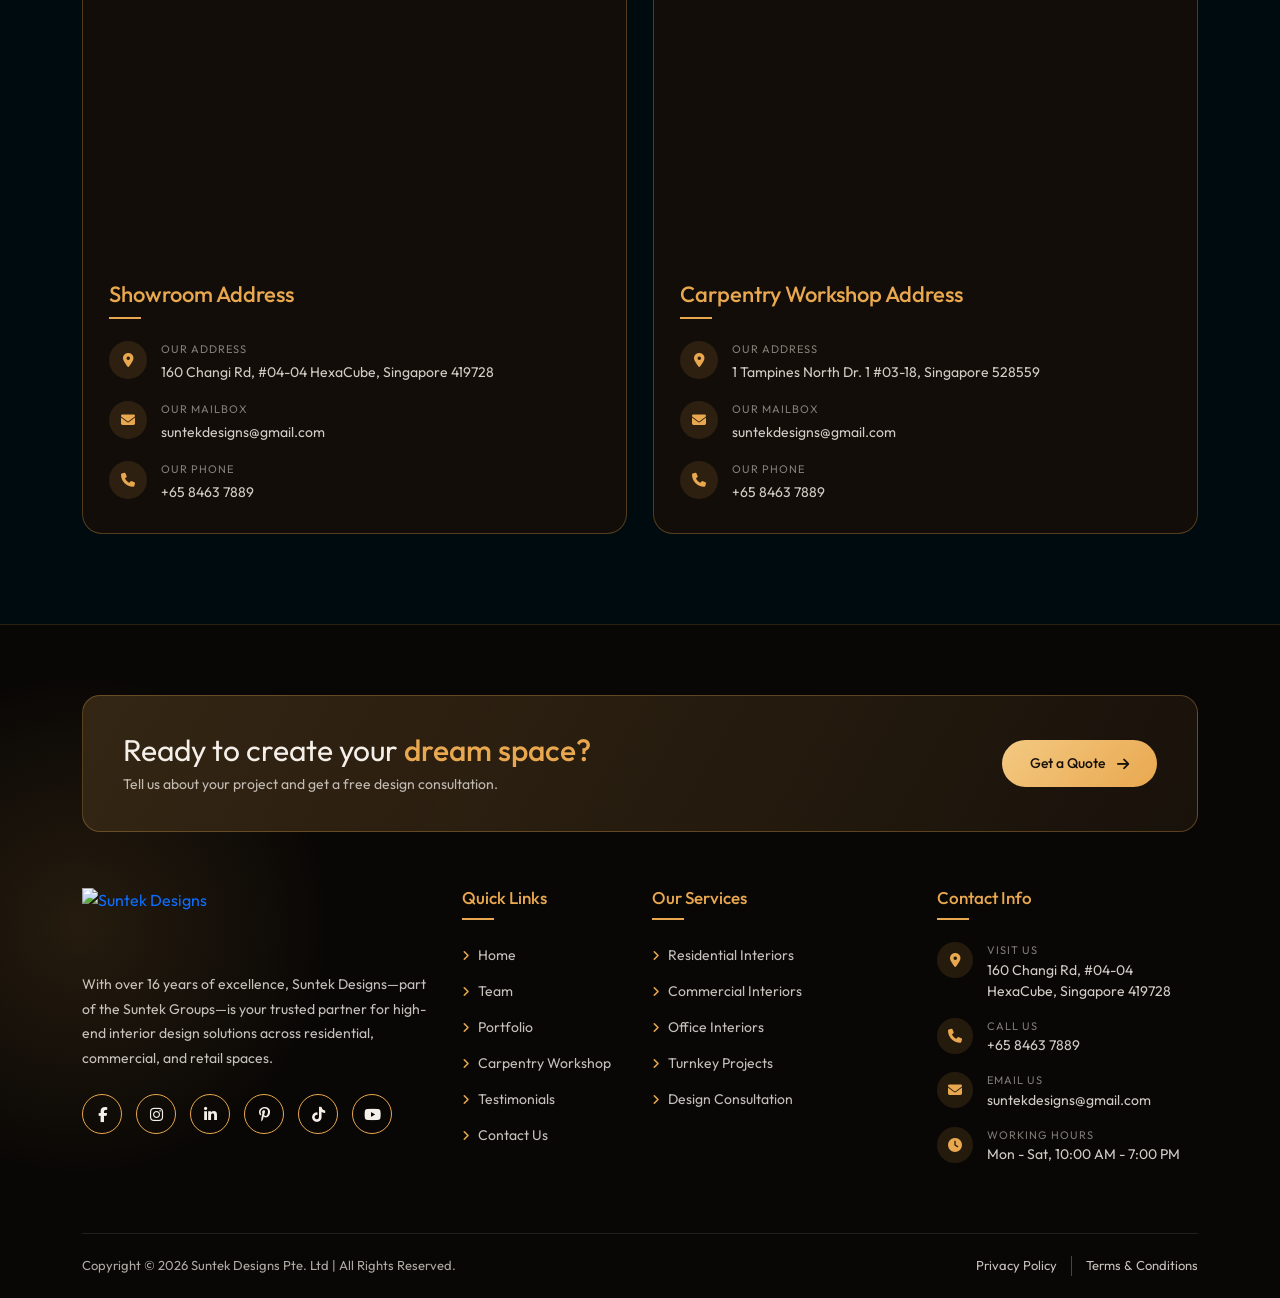
==== commit 3d7b28ca: "Add files via upload" ====
--- a/contact-us/index.html
+++ b/contact-us/index.html
@@ -414,9 +414,7 @@
 
 
 
-    <!-- =========================================================
-     5) ENQUIRY FORM - STYLE
-========================================================= -->
+    <!-- form code -->
     <style>
         .enquiry {
             padding: 90px 0;
@@ -582,29 +580,6 @@
             border-color: var(--gold);
             box-shadow: 0 0 0 3px rgba(233, 168, 79, .18);
             color: var(--text);
-        }
-
-        .enquiry-card textarea.form-control {
-            min-height: 120px;
-            resize: vertical;
-        }
-
-        .form-save {
-            display: flex;
-            align-items: flex-start;
-            gap: 10px;
-            margin: 6px 0 24px;
-            font-size: 13px;
-            color: rgba(244, 239, 232, .65);
-        }
-
-        .form-save input {
-            margin-top: 3px;
-            accent-color: var(--gold);
-        }
-
-        .form-save label {
-            margin: 0;
         }
 
         .btn-submit {
@@ -641,6 +616,174 @@
             outline-offset: 3px;
         }
 
+        .btn-submit:disabled {
+            opacity: .6;
+            cursor: not-allowed;
+            transform: none;
+            filter: none;
+        }
+
+        /* ---------- image upload ---------- */
+        .upload {
+            position: relative;
+            display: flex;
+            align-items: center;
+            gap: 16px;
+            padding: 16px 18px;
+            border: 1.5px dashed rgba(233, 168, 79, .5);
+            border-radius: 12px;
+            background: rgba(255, 255, 255, .04);
+            cursor: pointer;
+            transition: border-color .25s, background .25s;
+        }
+
+        .upload:hover,
+        .upload.is-drag {
+            border-color: var(--gold);
+            background: rgba(233, 168, 79, .08);
+        }
+
+        .upload:focus-within {
+            border-color: var(--gold);
+            box-shadow: 0 0 0 3px rgba(233, 168, 79, .18);
+        }
+
+        .upload input[type="file"] {
+            position: absolute;
+            inset: 0;
+            width: 100%;
+            height: 100%;
+            opacity: 0;
+            cursor: pointer;
+        }
+
+        .upload-ic {
+            flex: 0 0 46px;
+            height: 46px;
+            display: grid;
+            place-items: center;
+            border: 1px solid var(--gold);
+            border-radius: 50%;
+            color: var(--gold);
+            font-size: 18px;
+        }
+
+        .upload-text strong {
+            display: block;
+            font-size: 14px;
+            font-weight: 500;
+            color: var(--text);
+            margin-bottom: 2px;
+        }
+
+        .upload-text small {
+            font-size: 12px;
+            color: rgba(244, 239, 232, .55);
+        }
+
+        .upload-preview {
+            display: none;
+            align-items: center;
+            gap: 14px;
+            margin-top: 12px;
+            padding: 10px;
+            border: 1px solid rgba(233, 168, 79, .3);
+            border-radius: 12px;
+            background: rgba(255, 255, 255, .04);
+        }
+
+        .upload-preview.is-on {
+            display: flex;
+        }
+
+        .upload-preview img {
+            flex: 0 0 56px;
+            width: 56px;
+            height: 56px;
+            object-fit: cover;
+            border-radius: 8px;
+        }
+
+        .upload-name {
+            flex: 1;
+            min-width: 0;
+            font-size: 13px;
+            color: var(--text);
+        }
+
+        .upload-name span {
+            display: block;
+            overflow: hidden;
+            text-overflow: ellipsis;
+            white-space: nowrap;
+        }
+
+        .upload-name small {
+            display: block;
+            font-size: 12px;
+            color: rgba(244, 239, 232, .55);
+        }
+
+        .upload-remove {
+            flex: 0 0 34px;
+            width: 34px;
+            height: 34px;
+            display: grid;
+            place-items: center;
+            border: 1px solid rgba(255, 255, 255, .25);
+            border-radius: 50%;
+            background: transparent;
+            color: var(--text);
+            font-size: 13px;
+            cursor: pointer;
+            transition: border-color .25s, color .25s;
+        }
+
+        .upload-remove:hover {
+            border-color: var(--gold);
+            color: var(--gold);
+        }
+
+        .upload-error {
+            display: none;
+            margin: 8px 0 0;
+            font-size: 13px;
+            color: #ff9d9d;
+        }
+
+        .upload-error.is-on {
+            display: block;
+        }
+
+        /* ---------- form status message ---------- */
+        .form-status {
+            display: none;
+            align-items: center;
+            gap: 10px;
+            margin-top: 18px;
+            padding: 14px 18px;
+            border-radius: 12px;
+            font-size: 14px;
+            line-height: 1.5;
+        }
+
+        .form-status.is-ok,
+        .form-status.is-err {
+            display: flex;
+        }
+
+        .form-status.is-ok {
+            background: rgba(60, 190, 120, .12);
+            border: 1px solid rgba(60, 190, 120, .5);
+            color: #8fe0b2;
+        }
+
+        .form-status.is-err {
+            background: rgba(230, 80, 80, .12);
+            border: 1px solid rgba(230, 80, 80, .5);
+            color: #ff9d9d;
+        }
+
         @media (max-width: 991.98px) {
             .enquiry {
                 padding: 70px 0;
@@ -665,12 +808,19 @@
                 width: 100%;
                 justify-content: center;
             }
+
+            .upload {
+                padding: 14px;
+                gap: 12px;
+            }
+
+            .upload-text strong {
+                font-size: 13px;
+            }
         }
     </style>
 
-    <!-- =========================================================
-     6) ENQUIRY FORM - SECTION TAG
-========================================================= -->
+    <!-- form code -->
     <section class="enquiry" id="enquiry">
         <div class="container">
             <div class="enquiry-grid">
@@ -703,7 +853,14 @@
                     <h3>Send a Message</h3>
                     <p class="enquiry-sub">Tell us about your property and we will get back to you with a quotation.</p>
 
-                    <form action="#" method="post">
+                    <form id="enquiryForm" action="https://formsubmit.co/ajax/developer.jot@gmail.com" method="POST"
+                        enctype="multipart/form-data">
+
+                        <!-- FormSubmit settings -->
+                        <input type="hidden" name="_template" value="table">
+                        <input type="hidden" name="_captcha" value="false">
+                        <!-- spam trap: real visitors never see or fill this -->
+                        <input type="text" name="_honey" style="display:none" tabindex="-1" autocomplete="off">
 
                         <h4 class="form-group-title">My Property &amp; Project Info</h4>
 
@@ -720,19 +877,6 @@
                             </div>
 
                             <div class="col-12 col-md-6">
-                                <label for="roomType">The room type is <em>*</em></label>
-                                <select class="form-select" id="roomType" name="room_type" required>
-                                    <option value="">Select room type</option>
-                                    <option>Studio</option>
-                                    <option>2 Rooms</option>
-                                    <option>3 Rooms</option>
-                                    <option>4 Rooms</option>
-                                    <option>5 Rooms</option>
-                                    <option>Above 5 Rooms</option>
-                                </select>
-                            </div>
-
-                            <div class="col-12 col-md-6">
                                 <label for="propertyStatus">Property Status</label>
                                 <select class="form-select" id="propertyStatus" name="property_status">
                                     <option value="">Select status</option>
@@ -753,7 +897,7 @@
                                 </select>
                             </div>
 
-                            <div class="col-12">
+                            <div class="col-12 col-md-6">
                                 <label for="budget">My renovation budget is</label>
                                 <select class="form-select" id="budget" name="budget">
                                     <option value="">Select budget</option>
@@ -768,6 +912,31 @@
                                     <option>200,001 &amp; Above</option>
                                 </select>
                             </div>
+
+                            <!-- image upload -->
+                            <div class="col-12">
+                                <label for="photo">Upload a Photo (optional)</label>
+                                <div class="upload" id="uploadBox">
+                                    <input type="file" id="photo" name="attachment" accept="image/*">
+                                    <span class="upload-ic"><i class="fa-solid fa-cloud-arrow-up"></i></span>
+                                    <span class="upload-text">
+                                        <strong>Click to choose or drag a photo here</strong>
+                                        <small>JPG, PNG or WebP, up to 5 MB</small>
+                                    </span>
+                                </div>
+
+                                <div class="upload-preview" id="uploadPreview">
+                                    <img id="uploadThumb" alt="Selected photo preview">
+                                    <span class="upload-name">
+                                        <span id="uploadName"></span>
+                                        <small id="uploadSize"></small>
+                                    </span>
+                                    <button type="button" class="upload-remove" id="uploadRemove"
+                                        aria-label="Remove photo"><i class="fa-solid fa-xmark"></i></button>
+                                </div>
+
+                                <p class="upload-error" id="uploadError" role="alert"></p>
+                            </div>
                         </div>
 
                         <h4 class="form-group-title">My Contact Details</h4>
@@ -790,28 +959,135 @@
                                 <input type="email" class="form-control" id="email" name="email"
                                     placeholder="you@example.com" required>
                             </div>
-
-                            <div class="col-12">
-                                <label for="message">Your Message</label>
-                                <textarea class="form-control" id="message" name="message"
-                                    placeholder="Tell us a little about your project"></textarea>
-                            </div>
                         </div>
 
-                        <!-- <div class="form-save">
-                            <input type="checkbox" id="saveInfo" name="save_info">
-                            <label for="saveInfo">Save my name, email, and website in this browser for the next time I
-                                comment.</label>
-                        </div> -->
-
-                        <button type="submit" class="btn-submit mt-3">Submit Now <i
+                        <button type="submit" class="btn-submit mt-4">Submit Now <i
                                 class="fa-solid fa-arrow-right"></i></button>
+
+                        <div class="form-status" id="formStatus" role="status" aria-live="polite"></div>
                     </form>
                 </div>
 
             </div>
         </div>
     </section>
+
+    <!-- form code -->
+    <script>
+        (function () {
+            var form = document.getElementById('enquiryForm');
+            if (!form) return;
+
+            var btn = form.querySelector('.btn-submit');
+            var status = document.getElementById('formStatus');
+            var btnHTML = btn.innerHTML;
+
+            // image upload elements
+            var photo = document.getElementById('photo');
+            var box = document.getElementById('uploadBox');
+            var preview = document.getElementById('uploadPreview');
+            var thumb = document.getElementById('uploadThumb');
+            var nameEl = document.getElementById('uploadName');
+            var sizeEl = document.getElementById('uploadSize');
+            var removeBtn = document.getElementById('uploadRemove');
+            var errEl = document.getElementById('uploadError');
+            var MAX_SIZE = 5 * 1024 * 1024; // 5 MB
+            var previewUrl = null;
+
+            function showUploadError(msg) {
+                errEl.textContent = msg;
+                errEl.classList.add('is-on');
+            }
+
+            function clearPhoto() {
+                photo.value = '';
+                preview.classList.remove('is-on');
+                thumb.removeAttribute('src');
+                if (previewUrl) {
+                    URL.revokeObjectURL(previewUrl);
+                    previewUrl = null;
+                }
+            }
+
+            photo.addEventListener('change', function () {
+                errEl.classList.remove('is-on');
+                var file = photo.files[0];
+
+                if (!file) { clearPhoto(); return; }
+
+                if (file.type.indexOf('image/') !== 0) {
+                    clearPhoto();
+                    showUploadError('Please choose an image file (JPG, PNG or WebP).');
+                    return;
+                }
+                if (file.size > MAX_SIZE) {
+                    clearPhoto();
+                    showUploadError('That image is larger than 5 MB. Please choose a smaller one.');
+                    return;
+                }
+
+                if (previewUrl) URL.revokeObjectURL(previewUrl);
+                previewUrl = URL.createObjectURL(file);
+                thumb.src = previewUrl;
+                nameEl.textContent = file.name;
+                sizeEl.textContent = (file.size / 1024 / 1024).toFixed(2) + ' MB';
+                preview.classList.add('is-on');
+            });
+
+            removeBtn.addEventListener('click', function () {
+                clearPhoto();
+                errEl.classList.remove('is-on');
+            });
+
+            // highlight the box while a file is dragged over it
+            ['dragenter', 'dragover'].forEach(function (ev) {
+                box.addEventListener(ev, function () { box.classList.add('is-drag'); });
+            });
+            ['dragleave', 'drop'].forEach(function (ev) {
+                box.addEventListener(ev, function () { box.classList.remove('is-drag'); });
+            });
+
+            function show(type, msg) {
+                status.className = 'form-status ' + type;
+                status.innerHTML = msg;
+            }
+
+            form.addEventListener('submit', function (e) {
+                e.preventDefault();
+
+                btn.disabled = true;
+                btn.innerHTML = 'Sending... <i class="fa-solid fa-spinner fa-spin"></i>';
+                status.className = 'form-status';
+
+                var data = new FormData(form);
+                // no photo chosen: do not send an empty file field
+                if (!photo.files.length) data.delete('attachment');
+
+                fetch(form.action, {
+                    method: 'POST',
+                    headers: { 'Accept': 'application/json' },
+                    body: data
+                })
+                    .then(function (res) { return res.json(); })
+                    .then(function (result) {
+                        if (result.success === 'true' || result.success === true) {
+                            show('is-ok', '<i class="fa-solid fa-circle-check"></i> Thank you! Your enquiry has been sent. We will get back to you soon.');
+                            form.reset();
+                            clearPhoto();
+                        } else {
+                            throw new Error('failed');
+                        }
+                    })
+                    .catch(function () {
+                        show('is-err', '<i class="fa-solid fa-circle-exclamation"></i> Sorry, something went wrong. Please try again or WhatsApp us.');
+                    })
+                    .finally(function () {
+                        btn.disabled = false;
+                        btn.innerHTML = btnHTML;
+                    });
+            });
+        })();
+    </script>
 
 
 
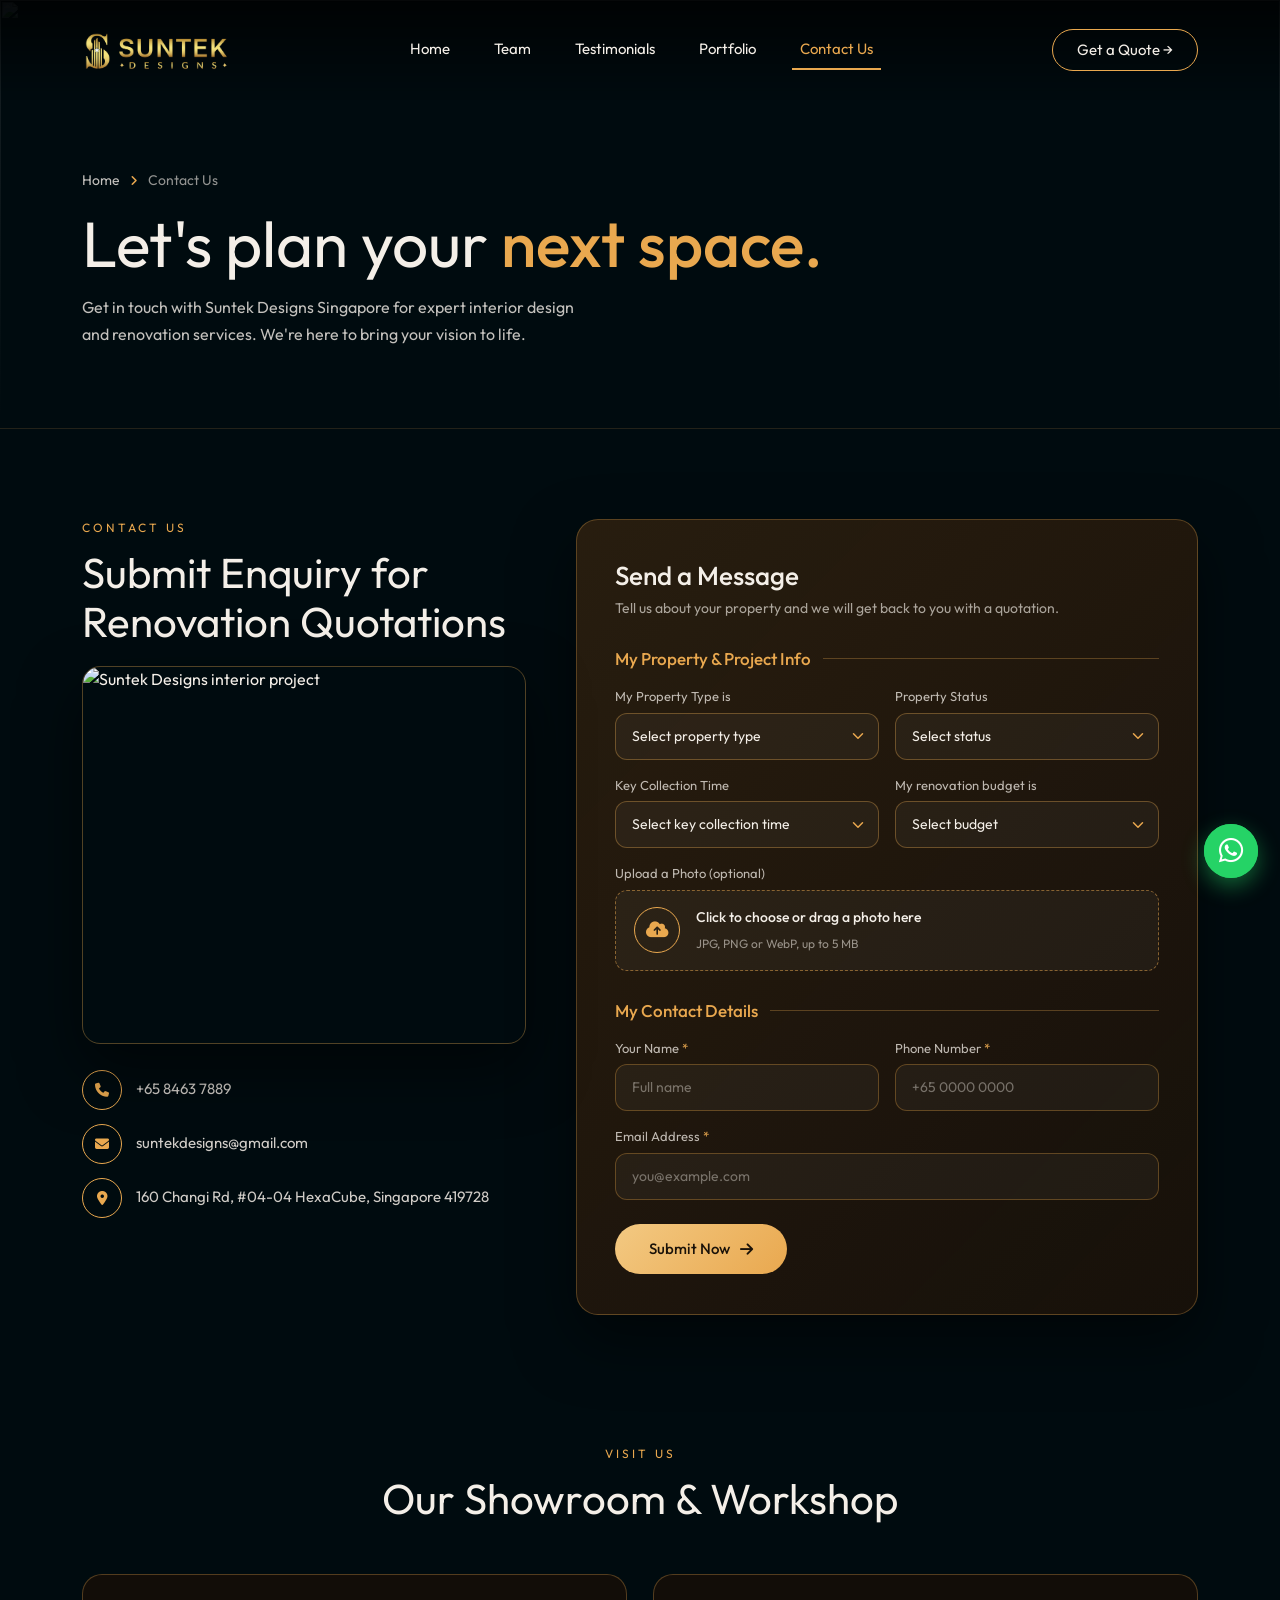
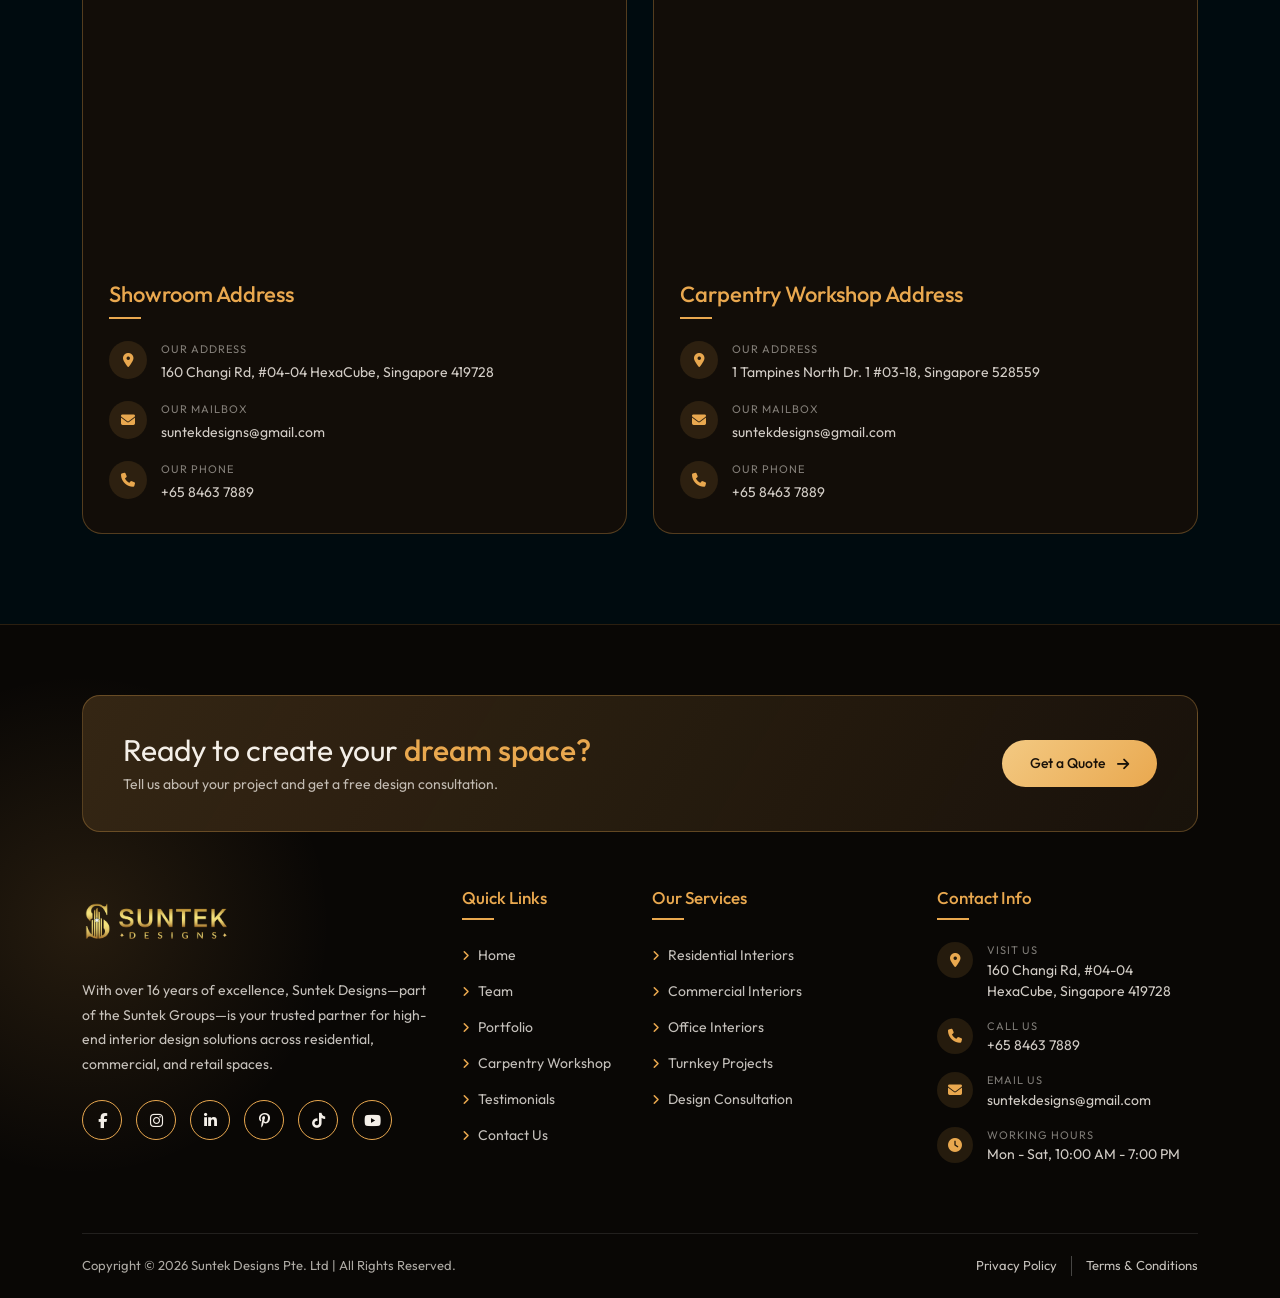
==== commit b9b9f5f7: "Add files via upload" ====
--- a/contact-us/index.html
+++ b/contact-us/index.html
@@ -14,9 +14,7 @@
     <!-- Font Awesome icons -->
     <link rel="stylesheet" href="https://cdnjs.cloudflare.com/ajax/libs/font-awesome/6.5.2/css/all.min.css">
 
-    <!-- =========================================================
-     1) HEADER STYLE  (same as index.html / team.html)
-========================================================= -->
+    <!-- header code -->
     <style>
         html {
             scroll-padding-top: 80px;
@@ -29,6 +27,7 @@
         :root {
             --gold: #e9a84f;
             --gold-soft: #f3c982;
+            /* --ink: #0c0a08; */
             --ink: #000b0f;
             --text: #f4efe8;
         }
@@ -51,6 +50,7 @@
             transition: padding .3s ease, background .3s ease, box-shadow .3s ease, backdrop-filter .3s ease;
         }
 
+        /* added by the script after scrolling */
         .site-header.is-scrolled {
             padding: 10px 0;
             background: rgba(9, 7, 5, .92);
@@ -64,34 +64,31 @@
             padding: 0;
         }
 
+        /* Logo (image) */
         .brand {
+            display: inline-flex;
+            align-items: center;
+            line-height: 0;
             text-decoration: none;
-            line-height: 1;
-            display: inline-block;
-        }
-
-        .brand-main {
+            margin-right: 0;
+        }
+
+        .brand-logo {
+            height: 64px;
+            /* desktop size */
+            width: auto;
+            /* keeps proportions */
+            max-width: 100%;
             display: block;
-            font-size: 30px;
-            font-weight: 600;
-            letter-spacing: 2px;
-            color: var(--text);
-        }
-
-        .brand-main b {
-            color: var(--gold);
-            font-weight: 600;
-        }
-
-        .brand-sub {
-            display: block;
-            font-size: 9px;
-            letter-spacing: 6px;
-            color: var(--gold);
-            text-align: center;
-            margin-top: 3px;
-        }
-
+            transition: height .3s ease;
+        }
+
+        /* logo gets smaller when the header shrinks on scroll */
+        .site-header.is-scrolled .brand-logo {
+            height: 48px;
+        }
+
+        /* Links */
         .site-header .nav-link {
             color: var(--text);
             font-size: 15px;
@@ -110,6 +107,7 @@
             border-bottom-color: var(--gold);
         }
 
+        /* Services dropdown */
         .site-header .dropdown-menu {
             background: rgba(18, 14, 10, .97);
             border: 1px solid rgba(233, 168, 79, .3);
@@ -131,6 +129,7 @@
             color: var(--gold);
         }
 
+        /* Quote button */
         .btn-quote {
             color: var(--text);
             border: 1px solid var(--gold);
@@ -146,6 +145,7 @@
             color: #1a1209;
         }
 
+        /* Toggler */
         .navbar-toggler {
             border: 1px solid var(--gold);
             padding: 6px 10px;
@@ -159,12 +159,14 @@
             filter: invert(1);
         }
 
+        /* Desktop: open dropdown on hover */
         @media (min-width:992px) {
             .site-header .dropdown:hover>.dropdown-menu {
                 display: block;
             }
         }
 
+        /* Mobile / tablet: collapsed menu panel */
         @media (max-width:991.98px) {
             .site-header {
                 background: rgba(0, 0, 0, .85);
@@ -174,6 +176,15 @@
             .site-header.is-scrolled {
                 padding: 10px 0;
                 background: rgba(9, 7, 5, .95);
+            }
+
+            /* tablet logo size */
+            .brand-logo {
+                height: 52px;
+            }
+
+            .site-header.is-scrolled .brand-logo {
+                height: 42px;
             }
 
             .site-header .navbar-collapse {
@@ -209,21 +220,34 @@
                 margin-top: 18px;
             }
         }
+
+        /* Small phones */
+        @media (max-width:575.98px) {
+            .brand-logo {
+                height: 44px;
+            }
+
+            .site-header.is-scrolled .brand-logo {
+                height: 38px;
+            }
+
+            .navbar-toggler {
+                margin-left: auto;
+            }
+        }
     </style>
 </head>
 
 <body>
 
-    <!-- =========================================================
-     2) HEADER TAG  (same as index.html / team.html)
-========================================================= -->
+    <!-- header code -->
     <header class="site-header">
         <div class="container">
             <nav class="navbar navbar-expand-lg">
 
-                <a class="brand" href="index.html">
-                    <span class="brand-main">SUN<b>TEK</b></span>
-                    <span class="brand-sub">DESIGNS</span>
+                <!-- put your logo at ./assets/logo.png -->
+                <a class="brand" href="./">
+                    <img src="../assets/suntek-logo.webp" alt="Suntek Designs" class="brand-logo">
                 </a>
 
                 <button class="navbar-toggler" type="button" data-bs-toggle="collapse" data-bs-target="#mainNav"
@@ -240,16 +264,16 @@
 
                         <!-- Services dropdown -->
                         <!-- <li class="nav-item dropdown">
-                            <a class="nav-link dropdown-toggle" href="#" id="servicesDrop" role="button"
-                                data-bs-toggle="dropdown" aria-expanded="false">Services</a>
-                            <ul class="dropdown-menu" aria-labelledby="servicesDrop">
-                                <li><a class="dropdown-item" href="#">Residential Interiors</a></li>
-                                <li><a class="dropdown-item" href="#">Office Interiors</a></li>
-                                <li><a class="dropdown-item" href="#">Commercial Spaces</a></li>
-                                <li><a class="dropdown-item" href="#">Modular Kitchens</a></li>
-                                <li><a class="dropdown-item" href="#">Fit-out Solutions</a></li>
-                            </ul>
-                        </li> -->
+                                                        <a class="nav-link dropdown-toggle" href="#" id="servicesDrop" role="button"
+                                                            data-bs-toggle="dropdown" aria-expanded="false">Services</a>
+                                                        <ul class="dropdown-menu" aria-labelledby="servicesDrop">
+                                                            <li><a class="dropdown-item" href="#">Residential Interiors</a></li>
+                                                            <li><a class="dropdown-item" href="#">Office Interiors</a></li>
+                                                            <li><a class="dropdown-item" href="#">Commercial Spaces</a></li>
+                                                            <li><a class="dropdown-item" href="#">Modular Kitchens</a></li>
+                                                            <li><a class="dropdown-item" href="#">Fit-out Solutions</a></li>
+                                                        </ul>
+                                                    </li> -->
 
                         <li class="nav-item"><a class="nav-link" href="../project-portfolio/">Portfolio</a></li>
                         <!-- <li class="nav-item"><a class="nav-link" href="#">Blog</a></li> -->
@@ -262,7 +286,6 @@
             </nav>
         </div>
     </header>
-
 
 
 
@@ -1931,7 +1954,8 @@
 
                 <!-- brand -->
                 <div class="col-12 col-lg-4">
-                    <a href="index.html" class="footer-logo"><img src="./assets/logo.png" alt="Suntek Designs"></a>
+                    <a href="index.html" class="footer-logo"><img src="../assets/suntek-logo.webp"
+                            alt="Suntek Designs"></a>
                     <p class="footer-about">
                         With over 16 years of excellence, Suntek Designs—part of the Suntek Groups—is your
                         trusted partner for high-end interior design solutions across residential,
